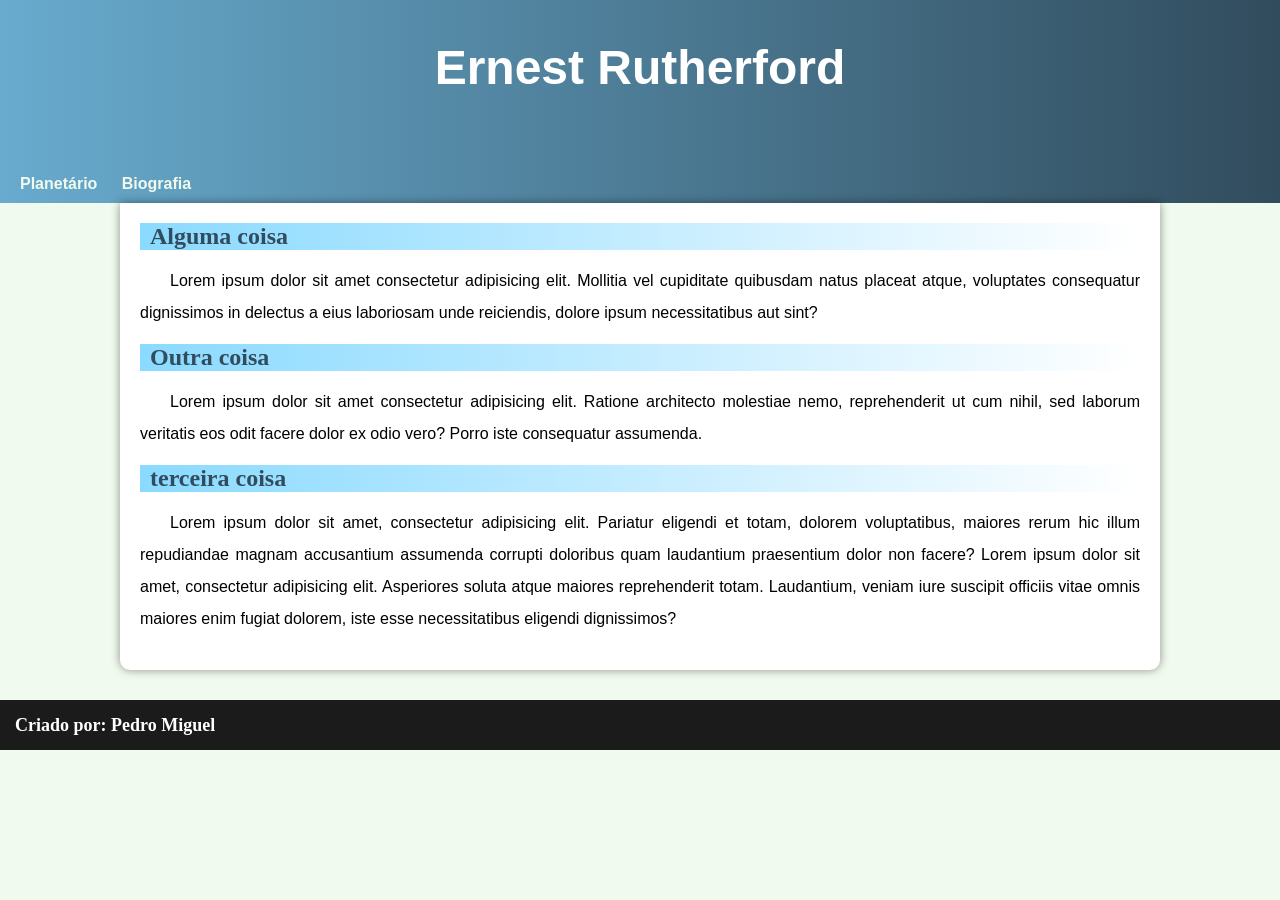
==== biografia.html @ 4789b543 "1.1" ====
<!DOCTYPE html>
<html lang="pt-br">
<head>
    <meta charset="UTF-8">
    <meta name="viewport" content="width=device-width, initial-scale=1.0">
    <link rel="stylesheet" href="style.css">
    <link rel="shortcut icon" href="imagens/rutherford.ico" type="image/x-icon">
    <title>Biografia</title>
</head>
<body>
    <header>
        <h1>
            Ernest Rutherford
        </h1>
    </header>
    <nav>
        <a href="index.html">Planetário</a>
        <a href="biografia.html">Biografia</a>
    </nav>
    <main>
        <h2>
            Alguma coisa
        </h2>
        <p>
            Lorem ipsum dolor sit amet consectetur adipisicing elit. Mollitia vel cupiditate quibusdam natus placeat atque, voluptates consequatur dignissimos in delectus a eius laboriosam unde reiciendis, dolore ipsum necessitatibus aut sint?
        </p>
        <h2>
            Outra coisa
        </h2>
        <p>
            Lorem ipsum dolor sit amet consectetur adipisicing elit. Ratione architecto molestiae nemo, reprehenderit ut cum nihil, sed laborum veritatis eos odit facere dolor ex odio vero? Porro iste consequatur assumenda.
        </p>
        <h2>
            terceira coisa
        </h2>
        <p>
            Lorem ipsum dolor sit amet, consectetur adipisicing elit. Pariatur eligendi et totam, dolorem voluptatibus, maiores rerum hic illum repudiandae magnam accusantium assumenda corrupti doloribus quam laudantium praesentium dolor non facere?
            Lorem ipsum dolor sit amet, consectetur adipisicing elit. Asperiores soluta atque maiores reprehenderit totam. Laudantium, veniam iure suscipit officiis vitae omnis maiores enim fugiat dolorem, iste esse necessitatibus eligendi dignissimos?
        </p>
    </main>
    <footer>
        <p>
            Criado por: Pedro Miguel
        </p>
    </footer>
</body>
</html>
---- style.css ----
@charset "UFT-8";

:root {
    --cor0:#F1FAEE;
    --cor1:#8ADAFF;
    --cor2:#68ABCE;
    --cor3:#457B9D;
    --cor4:#314C5D;
    --cor5:#1D1D1D;

    --fonte-padrao:arial, verdana, helvetica, sans-serif;
    --fonte-destaque:'Bebas Neue', cursive;
}

* {
    margin: 0px;
    padding: 0px;
}

body {
    background-color: var(--cor0);
    font-family: var(--fonte-padrao);
}

header {
    background-image: linear-gradient(to right, var(--cor2), var(--cor4));
    text-align: center;
    padding: 40px;
}

header > h1 {
    color:white ;
    font-family: sans-serif;
    font-size: 3em;
    margin-bottom: 30px;
    text-shadow: rgba(0, 0, 0, 0.267);
    font-weight: bold;
}

nav {
    background-image: linear-gradient(to right, var(--cor2), var(--cor4));
    padding: 10px;
    box-shadow: 0px, 7px, 7px rgba(0, 0, 0, 0.363);
}

nav > a {
    color: var(--cor0);
    padding: 10px;
    border-radius: 5px;
    text-decoration: none;
    font-weight: bold;
    transition-duration: .5s;
}

nav > a:hover {
    background-color:var(--cor3);
    color:var(--cor5);
}

main {
    max-width: 1000px;
    min-width: 300px;
    margin: auto;
    margin-bottom: 30px;
    padding: 20px;
    background-color: white;
    box-shadow: 0px 0px 10px rgba(0, 0, 0, 0.418);
    border-bottom-left-radius: 10px;
    border-bottom-right-radius: 10px;
}

main h1 {
    color:var(--cor4) ;
    font-family: var(--fonte-destaque);
    font-weight: bolder;
    font-size: 1.8em;
}

main h2 {
    font-family: var(--fonte-destaque);
    color:var(--cor4) ;
    font-size: 1.5em;
    background-image:linear-gradient(to right, var(--cor1), transparent) ;
    text-indent: 10px;
    font-weight: bold;
}

main p {
    margin: 15px 0px;
    text-align: justify;
    text-indent: 30px;
    font-size: 1em;
    line-height: 2em;
}

main img {
    width: 100%;
    margin-bottom: 10px;
}

main a {
    text-decoration: none;
    font-weight: bold;
    color: var(--cor5);
    background-color: var(--cor1);
    padding: 2px 6px;
}

footer {
    background-color: rgb(27, 27, 27);
    height: 50px;
}

footer p {
    font-family: Georgia, 'Times New Roman', Times, serif;
    font-size: large;
    font-weight: 600;
    color: white;
    padding: 15px;
}
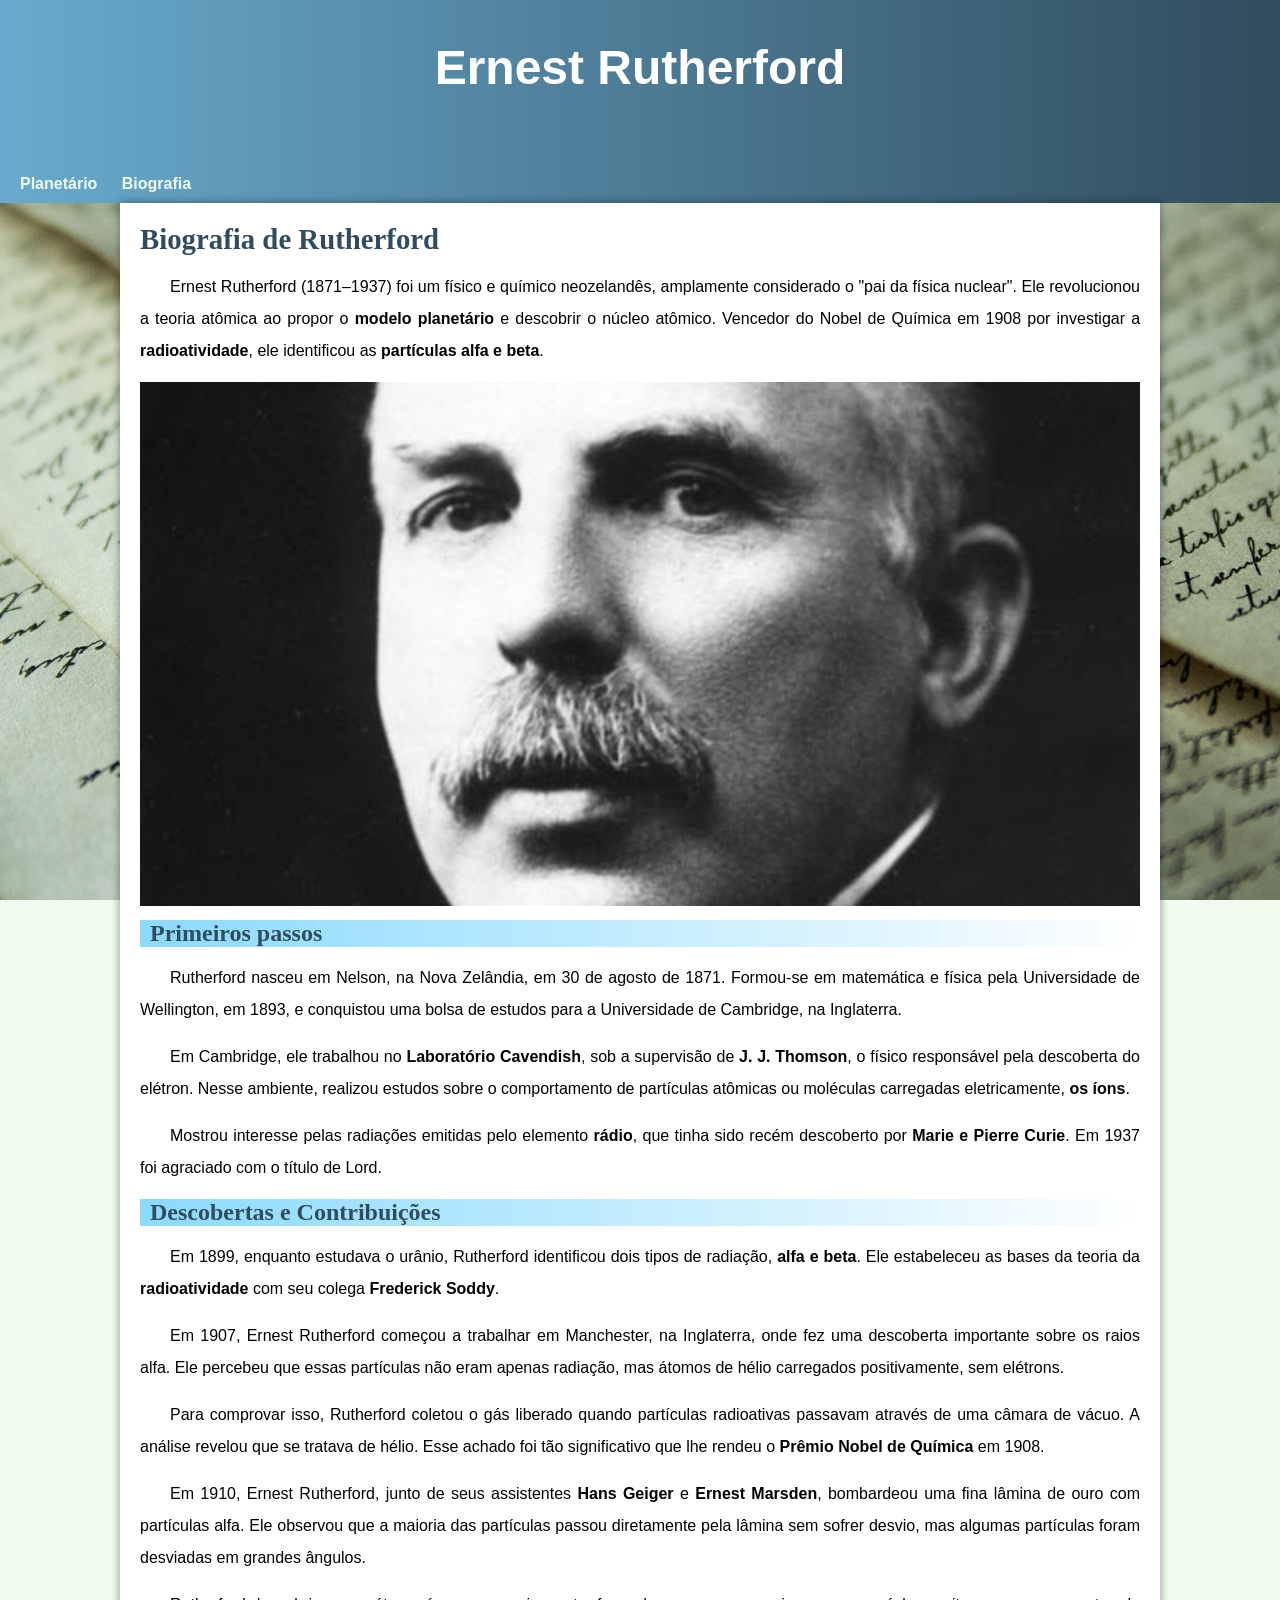
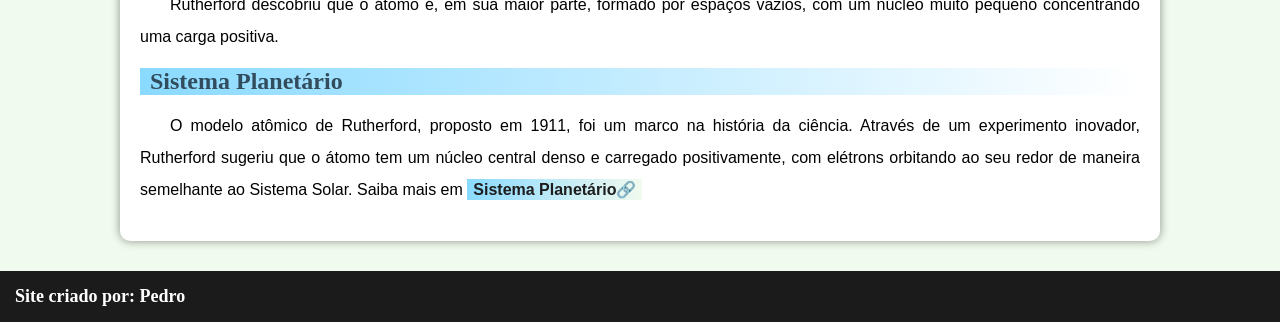
==== commit 6143f744: "1.3 Finalização, melhorando parte do sistema planetário e adicionando a biografia" ====
--- a/biografia.html
+++ b/biografia.html
@@ -18,29 +18,66 @@
         <a href="biografia.html">Biografia</a>
     </nav>
     <main>
+        <h1>
+            Biografia de Rutherford
+        </h1>
+
+        <p>
+            Ernest Rutherford (1871–1937) foi um físico e químico neozelandês, amplamente considerado o "pai da física nuclear". Ele revolucionou a teoria atômica ao propor o <strong>modelo planetário</strong> e descobrir o núcleo atômico. Vencedor do Nobel de Química em 1908 por investigar a <strong>radioatividade</strong>, ele identificou as <strong>partículas alfa e beta</strong>.
+        </p>
+        <img src="imagens/rutherford-foto.jpg" alt="foto-rutherford">
+
         <h2>
-            Alguma coisa
+            Primeiros passos
         </h2>
+
         <p>
-            Lorem ipsum dolor sit amet consectetur adipisicing elit. Mollitia vel cupiditate quibusdam natus placeat atque, voluptates consequatur dignissimos in delectus a eius laboriosam unde reiciendis, dolore ipsum necessitatibus aut sint?
+            Rutherford nasceu em Nelson, na Nova Zelândia, em 30 de agosto de 1871. Formou-se em matemática e física pela Universidade de Wellington, em 1893, e conquistou uma bolsa de estudos para a Universidade de Cambridge, na Inglaterra.
         </p>
+
+        <p>
+            Em Cambridge, ele trabalhou no <strong>Laboratório Cavendish</strong>, sob a supervisão de <strong>J. J. Thomson</strong>, o físico responsável pela descoberta do elétron. Nesse ambiente, realizou estudos sobre o comportamento de partículas atômicas ou moléculas carregadas eletricamente, <strong>os íons</strong>.
+        </p>
+
+        <p>
+            Mostrou interesse pelas radiações emitidas pelo elemento <strong>rádio</strong>, que tinha sido recém descoberto por <strong>Marie e Pierre Curie</strong>. Em 1937 foi agraciado com o título de Lord.
+        </p>
+
         <h2>
-            Outra coisa
+            Descobertas e Contribuições
         </h2>
+
         <p>
-            Lorem ipsum dolor sit amet consectetur adipisicing elit. Ratione architecto molestiae nemo, reprehenderit ut cum nihil, sed laborum veritatis eos odit facere dolor ex odio vero? Porro iste consequatur assumenda.
+            Em 1899, enquanto estudava o urânio, Rutherford identificou dois tipos de radiação, <strong>alfa e beta</strong>. Ele estabeleceu as bases da teoria da <strong>radioatividade</strong> com seu colega <strong>Frederick Soddy</strong>.
         </p>
+        
+        <p>
+            Em 1907, Ernest Rutherford começou a trabalhar em Manchester, na Inglaterra, onde fez uma descoberta importante sobre os raios alfa. Ele percebeu que essas partículas não eram apenas radiação, mas átomos de hélio carregados positivamente, sem elétrons.
+        </p>
+
+        <p>
+            Para comprovar isso, Rutherford coletou o gás liberado quando partículas radioativas passavam através de uma câmara de vácuo. A análise revelou que se tratava de hélio. Esse achado foi tão significativo que lhe rendeu o <strong>Prêmio Nobel de Química</strong> em 1908.
+        </p>
+        
+        <p>
+            Em 1910, Ernest Rutherford, junto de seus assistentes <strong>Hans Geiger</strong> e <strong>Ernest Marsden</strong>, bombardeou uma fina lâmina de ouro com partículas alfa. Ele observou que a maioria das partículas passou diretamente pela lâmina sem sofrer desvio, mas algumas partículas foram desviadas em grandes ângulos. 
+        </p>
+
+        <p>
+            Rutherford descobriu que o átomo é, em sua maior parte, formado por espaços vazios, com um núcleo muito pequeno concentrando uma carga positiva.
+        </p>
+
         <h2>
-            terceira coisa
+            Sistema Planetário
         </h2>
+
         <p>
-            Lorem ipsum dolor sit amet, consectetur adipisicing elit. Pariatur eligendi et totam, dolorem voluptatibus, maiores rerum hic illum repudiandae magnam accusantium assumenda corrupti doloribus quam laudantium praesentium dolor non facere?
-            Lorem ipsum dolor sit amet, consectetur adipisicing elit. Asperiores soluta atque maiores reprehenderit totam. Laudantium, veniam iure suscipit officiis vitae omnis maiores enim fugiat dolorem, iste esse necessitatibus eligendi dignissimos?
+            O modelo atômico de Rutherford, proposto em 1911, foi um marco na história da ciência. Através de um experimento inovador, Rutherford sugeriu que o átomo tem um núcleo central denso e carregado positivamente, com elétrons orbitando ao seu redor de maneira semelhante ao Sistema Solar. Saiba mais em <a href="index.html">Sistema Planetário🔗</a>
         </p>
     </main>
     <footer>
         <p>
-            Criado por: Pedro Miguel
+            Site criado por: Pedro
         </p>
     </footer>
 </body>
--- a/style.css
+++ b/style.css
@@ -20,6 +20,9 @@
 body {
     background-color: var(--cor0);
     font-family: var(--fonte-padrao);
+    background-image: url(imagens/fundo-de-tela.jpg) ;
+    background-size: cover;
+    background-attachment: fixed;
 }
 
 header {
@@ -63,7 +66,7 @@
     margin: auto;
     margin-bottom: 30px;
     padding: 20px;
-    background-color: white;
+    background-color: rgb(255, 255, 255);
     box-shadow: 0px 0px 10px rgba(0, 0, 0, 0.418);
     border-bottom-left-radius: 10px;
     border-bottom-right-radius: 10px;
@@ -93,6 +96,11 @@
     line-height: 2em;
 }
 
+main strong {
+    color:black ;
+    font-weight: bolder;
+}
+
 main img {
     width: 100%;
     margin-bottom: 10px;
@@ -102,13 +110,12 @@
     text-decoration: none;
     font-weight: bold;
     color: var(--cor5);
-    background-color: var(--cor1);
+    background-image:linear-gradient(to right, var(--cor1), var(--cor0)) ;
     padding: 2px 6px;
 }
 
 footer {
     background-color: rgb(27, 27, 27);
-    height: 50px;
 }
 
 footer p {
